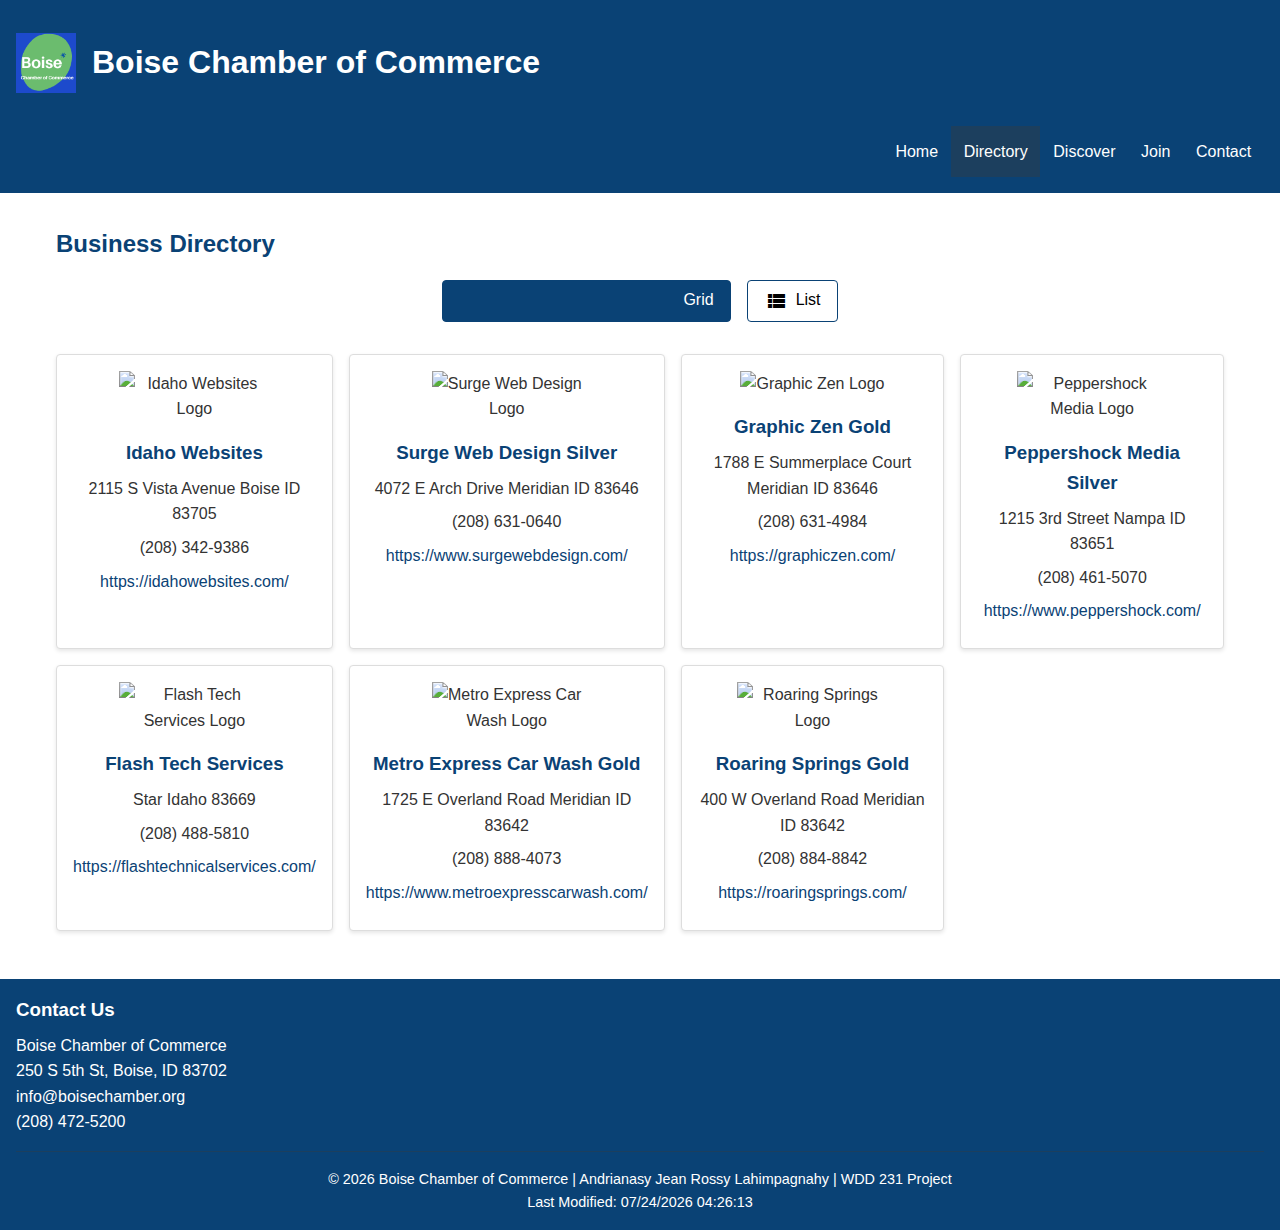
==== chamber/directory.html @ 001f8d46 "Business Directory" ====
<!DOCTYPE html>
<html lang="en">
<head>
    <meta charset="UTF-8">
    <meta name="viewport" content="width=device-width, initial-scale=1.0">
    <meta name="description" content="Chamber of Commerce Directory for Boise businesses">
    <meta name="author" content="Andrianasy Jean Rossy Lahimpagnahy">
    
    <!-- Social Media Meta Tags -->
    <meta property="og:title" content="Boise Chamber of Commerce Directory">
    <meta property="og:type" content="website">
    <meta property="og:image" content="https://lahimpagnahy.github.io/wdd231/chamber/directory.html">
    <meta property="og:url" content="https://lahimpagnahy.github.io/wdd231/chamber/directory.html">
    
    <title>Boise Chamber of Commerce Directory</title>
    <link rel="icon" href="images/favicon.ico">
    <link rel="stylesheet" href="styles/normalize.css">
    <link rel="stylesheet" href="styles/styles.css">


    <link href="https://fonts.googleapis.com/icon?family=Material+Icons" rel="stylesheet">
</head>
<body>
    <header>
        <div class="logo-container">
            <img src="images/logo.png" alt="Boise Chamber of Commerce Logo">
            <h1>Boise Chamber of Commerce</h1>
        </div>
        <nav>
            <button id="menu-button">&#9776;</button>
            <ul id="primary-nav">
                <li><a href="index.html">Home</a></li>
                <li><a href="directory.html" class="active">Directory</a></li>
                <li><a href="discover.html">Discover</a></li>
                <li><a href="join.html">Join</a></li>
                <li><a href="contact.html">Contact</a></li>
            </ul>
        </nav>
    </header>
    
    <main>
        <h2>Business Directory</h2>
        
        <div class="view-buttons">
            <button id="grid-btn" class="active"><span class="material-icons">grid_view</span> Grid</button>
            <button id="list-btn"><span class="material-icons">view_list</span> List</button>
        </div>
        
        <div id="directory" class="grid"></div>
    </main>
    
    <footer>
        <div class="footer-content">
            <div class="contact-info">
                <h3>Contact Us</h3>
                <p>Boise Chamber of Commerce</p>
                <p>250 S 5th St, Boise, ID 83702</p>
                <p>info@boisechamber.org</p>
                <p>(208) 472-5200</p>
            </div>
            <div class="social-media">
                
            </div>
        </div>
        <div class="footer-bar">
            <p>&copy; <span id="current-year"></span> Boise Chamber of Commerce | Andrianasy Jean Rossy Lahimpagnahy | WDD 231 Project</p>
            <p>Last Modified: <span id="last-modified"></span></p>
        </div>
    </footer>
    
    <script src="scripts/directory.js"></script>
</body>
</html>
---- chamber/styles/styles.css ----
/* Base Styles */
* {
    box-sizing: border-box;
    margin: 0;
    padding: 0;
}

body {
    font-family: 'Roboto', Arial, sans-serif;
    line-height: 1.6;
    color: #333;
}

/* Header Styles */
header {
    background-color: #0a4275;
    color: white;
    padding: 1rem;
}

.logo-container {
    display: flex;
    align-items: center;
    gap: 1rem;
    margin-bottom: 1rem;
}

.logo-container img {
    max-width: 60px;
}

nav {
    position: relative;
}

#menu-button {
    display: block;
    width: 100%;
    padding: 0.5rem;
    background-color: #072a4a;
    color: white;
    border: none;
    text-align: center;
    font-size: 1.5rem;
    cursor: pointer;
}

#primary-nav {
    list-style: none;
    display: none;
    flex-direction: column;
    background-color: #072a4a;
    justify-content: flex-end;
}

#primary-nav.open {
    display: flex;
}

#primary-nav li {
    border-bottom: 1px solid #1c3f5e;
}

#primary-nav a {
    display: block;
    padding: 0.8rem;
    text-decoration: none;
    color: white;
}

#primary-nav a:hover, #primary-nav a.active {
    background-color: #1c3f5e;
}

/* Main Content Styles */
main {
    max-width: 1200px;
    margin: 0 auto;
    padding: 1rem;
}

h2 {
    margin: 1rem 0;
    color: #0a4275;
}

.view-buttons {
    display: flex;
    justify-content: center;
    gap: 1rem;
    margin: 1rem 0 2rem;
}

.view-buttons button {
    padding: 0.5rem 1rem;
    background-color: white;
    border: 1px solid #0a4275;
    border-radius: 4px;
    cursor: pointer;
    display: flex;
    align-items: center;
    gap: 0.5rem;
}

.view-buttons button.active {
    background-color: #0a4275;
    color: white;
}

/* Directory Styles */
#directory {
    width: 100%;
}

/* Grid View */
#directory.grid {
    display: grid;
    grid-template-columns: 1fr;
    gap: 1rem;
}

.card {
    border: 1px solid #ddd;
    border-radius: 4px;
    padding: 1rem;
    background-color: white;
    box-shadow: 0 2px 4px rgba(0,0,0,0.1);
    display: flex;
    flex-direction: column;
    align-items: center;
    text-align: center;
}

.card img {
    max-width: 150px;
    margin-bottom: 1rem;
}

.card h3 {
    margin-bottom: 0.5rem;
    color: #0a4275;
}

.card p {
    margin-bottom: 0.5rem;
}

.card a {
    color: #0a4275;
    text-decoration: none;
}

.card a:hover {
    text-decoration: underline;
}

/* List View */
#directory.list .card {
    display: grid;
    grid-template-columns: 1fr;
    text-align: left;
    margin-bottom: 0.5rem;
}

#directory.list .card img {
    display: none;
}

/* Footer Styles */
footer {
    background-color: #0a4275;
    color: white;
    padding: 1rem;
    margin-top: 2rem;
}

.footer-content {
    display: flex;
    flex-direction: column;
    gap: 1rem;
    margin-bottom: 1rem;
}

.contact-info h3 {
    margin-bottom: 0.5rem;
}

.social-media {
    display: flex;
    gap: 1rem;
}

.social-media img {
    width: 30px;
    height: 30px;
}

.footer-bar {
    border-top: 1px solid #1c3f5e;
    padding-top: 1rem;
    text-align: center;
    font-size: 0.9rem;
}

/* Media Queries */
@media screen and (min-width: 600px) {
    #directory.grid {
        grid-template-columns: 1fr 1fr;
    }
    
    .footer-content {
        flex-direction: row;
        justify-content: space-between;
    }
}

@media screen and (min-width: 900px) {
    #menu-button {
        display: none;
    }
    
    #primary-nav {
        display: flex;
        flex-direction: row;
        background-color: transparent;
    }
    
    #primary-nav li {
        border-bottom: none;
    }
    
    #directory.grid {
        grid-template-columns: 1fr 1fr 1fr;
    }
    
    #directory.list .card {
        grid-template-columns: 2fr 1fr 1fr 1fr;
        gap: 1rem;
        align-items: center;
    }
}

@media screen and (min-width: 1200px) {
    #directory.grid {
        grid-template-columns: 1fr 1fr 1fr 1fr;
    }
}
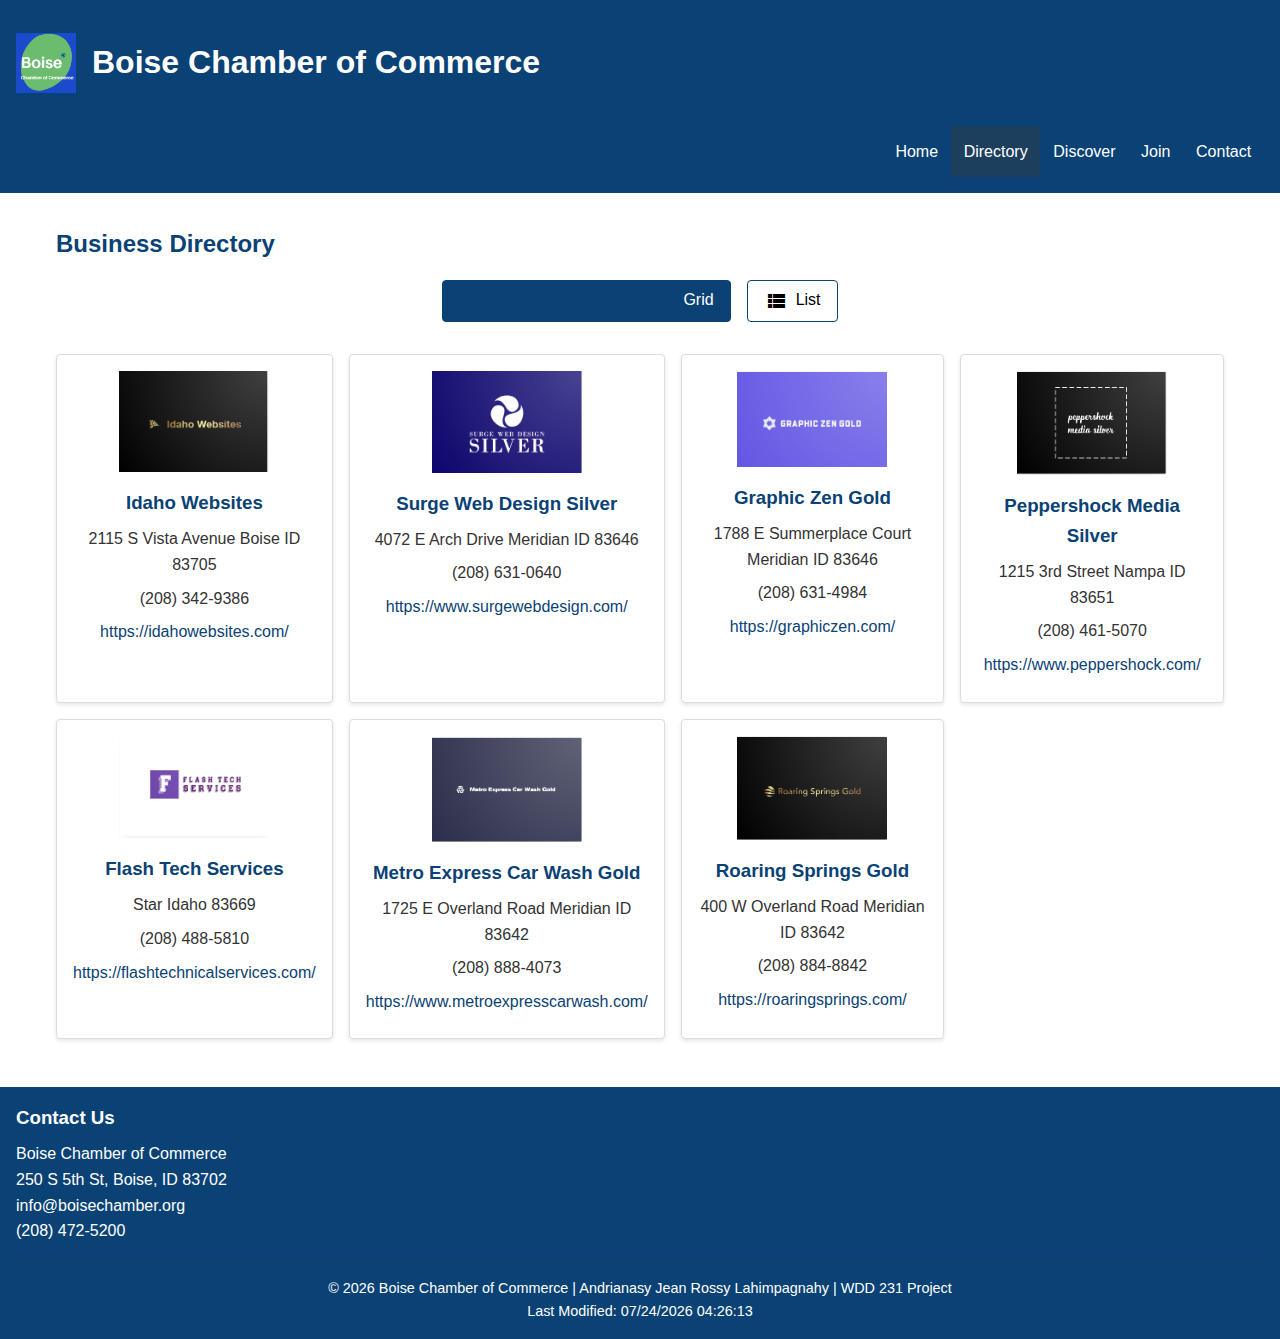
==== commit 6567d3a7: "Lahimpanahy" ====
--- a/chamber/directory.html
+++ b/chamber/directory.html
@@ -19,6 +19,7 @@
 
 
     <link href="https://fonts.googleapis.com/icon?family=Material+Icons" rel="stylesheet">
+
 </head>
 <body>
     <header>
